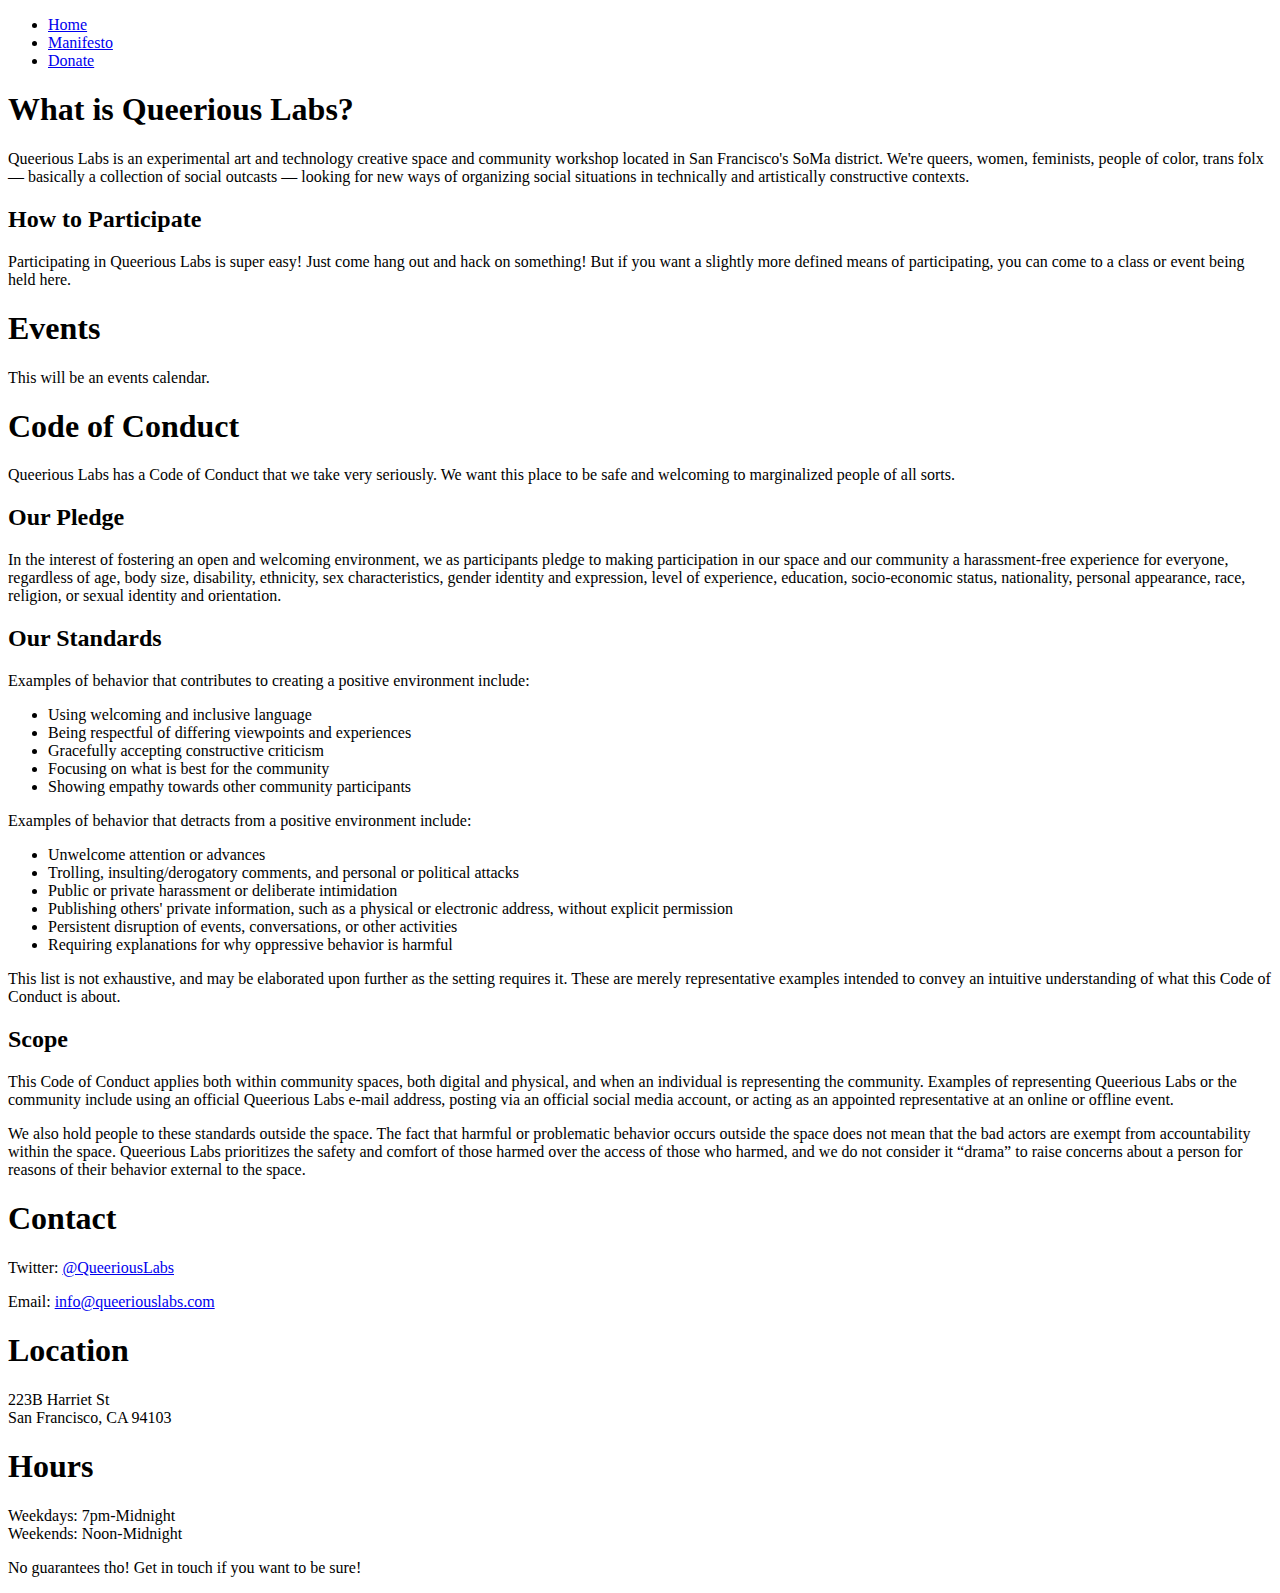
==== public/index.html @ 594483db "adds all current files" ====
<!DOCTYPE html>
<html lang="en-US" dir="ltr">
  <head>
	<meta name="generator" content="Hugo 0.52" />
    <meta chartset="utf-8">
    <link rel="icon" href="favicon.ico"/>
    <link href="https://fonts.googleapis.com/css?family=VT323" rel="stylesheet">
    
    <link rel="stylesheet" type="text/css" href="/pink_on_black.css">
    
    <title>Queerious Labs - Home</title>
  </head>
  <body>
    <nav>
      <ul>
        <li><a href="/">Home</a></li>
        <li><a href="/manifesto">Manifesto</a></li>
        <li><a href="/donate">Donate</a></li>
      </ul>
    </nav>


    <section id="description">
      
      <h1>What is Queerious Labs?</h1>
      
      <p>Queerious Labs is an experimental art and technology creative space and community workshop located in San Francisco's SoMa district. We're queers, women, feminists, people of color, trans folx — basically a collection of social outcasts — looking for new ways of organizing social situations in technically and artistically constructive contexts.</p>
      
      <h2>How to Participate</h2>
      
      <p>Participating in Queerious Labs is super easy! Just come hang out and hack on something! But if you want a slightly more defined means of participating, you can come to a class or event being held here. </p>
      
    </section>

    <section id="events">
      
      <h1>Events</h1>

      <p>This will be an events calendar.</p>

    </section>

    <section id="cocblurb">
      
      <h1>Code of Conduct</h1>
      
      <p>Queerious Labs has a Code of Conduct that we take very seriously. We want this place to be safe and welcoming to marginalized people of all sorts.</p>
      
      <h2>Our Pledge</h2>
      
      <p>In the interest of fostering an open and welcoming environment, we as participants pledge to making participation in our space and our community a harassment-free experience for everyone, regardless of age, body size, disability, ethnicity, sex characteristics, gender identity and expression, level of experience, education, socio-economic status, nationality, personal appearance, race, religion, or sexual identity and orientation.</p>
      
      <h2>Our Standards</h2>
      
      <p>Examples of behavior that contributes to creating a positive environment include:</p>
      
      <p>
          <ul>
            <li>Using welcoming and inclusive language</li>
            <li>Being respectful of differing viewpoints and experiences</li>
            <li>Gracefully accepting constructive criticism</li>
            <li>Focusing on what is best for the community</li>
            <li>Showing empathy towards other community participants</li>
          </ul>
      </p>
      
      <p>Examples of behavior that detracts from a positive environment include:</p>
      
      <p>
          <ul>
            <li>Unwelcome attention or advances</li>
            <li>Trolling, insulting/derogatory comments, and personal or political attacks</li>
            <li>Public or private harassment or deliberate intimidation</li>
            <li>Publishing others' private information, such as a physical or electronic address, without explicit permission</li>
            <li>Persistent disruption of events, conversations, or other activities</li>
            <li>Requiring explanations for why oppressive behavior is harmful</li>
          </ul>
      </p>
      
      <p>This list is not exhaustive, and may be elaborated upon further as the setting requires it. These are merely representative examples intended to convey an intuitive understanding of what this Code of Conduct is about.</p>
      
      <h2>Scope</h2>
      
      <p>This Code of Conduct applies both within community spaces, both digital and physical, and when an individual is representing the community. Examples of representing Queerious Labs or the community include using an official Queerious Labs e-mail address, posting via an official social media account, or acting as an appointed representative at an online or offline event.</p>

      <p>We also hold people to these standards outside the space. The fact that harmful or problematic behavior occurs outside the space does not mean that the bad actors are exempt from accountability within the space. Queerious Labs prioritizes the safety and comfort of those harmed over the access of those who harmed, and we do not consider it “drama” to raise concerns about a person for reasons of their behavior external to the space.</p>
        
    </section>
    
    <section id="info">
        
      <h1>Contact</h1>
      
      <p>Twitter: <a href="https://www.twitter.com/QueeriousLabs">@QueeriousLabs</a></p>
      
      <p>Email: <a href="mailto:info@queeriouslabs.com">info@queeriouslabs.com</a></p>
      
      <h1>Location</h1>
      
      <p>223B Harriet St<br/>San Francisco, CA 94103</p>
      
      <h1>Hours</h1>
      
      <p>Weekdays: 7pm-Midnight<br/>Weekends: Noon-Midnight</p>
      <p>No guarantees tho! Get in touch if you want to be sure!</p>
      
    </section>

  </body>
</html>
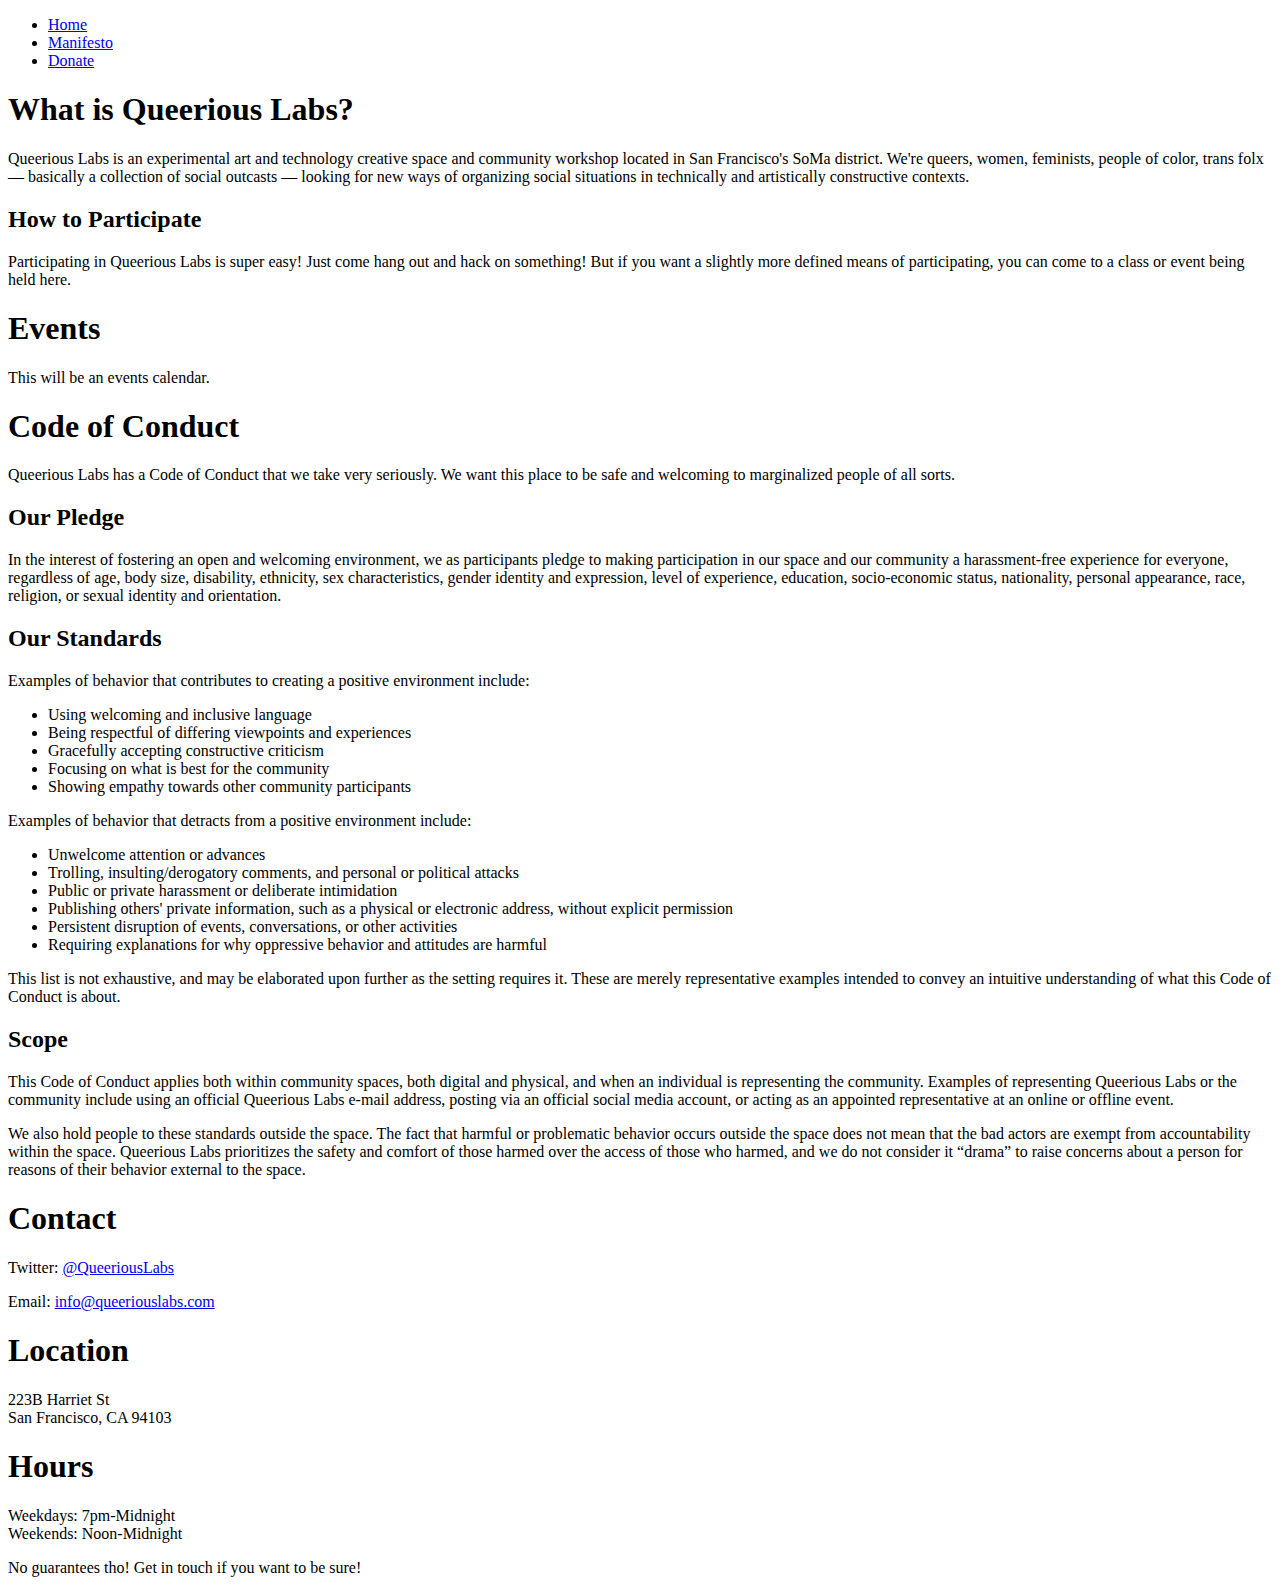
==== commit 972fcbb6: "Adds note about oppressive attitudes to the frontpage CoC" ====
--- a/public/index.html
+++ b/public/index.html
@@ -73,7 +73,7 @@
             <li>Public or private harassment or deliberate intimidation</li>
             <li>Publishing others' private information, such as a physical or electronic address, without explicit permission</li>
             <li>Persistent disruption of events, conversations, or other activities</li>
-            <li>Requiring explanations for why oppressive behavior is harmful</li>
+            <li>Requiring explanations for why oppressive behavior and attitudes are harmful</li>
           </ul>
       </p>
       
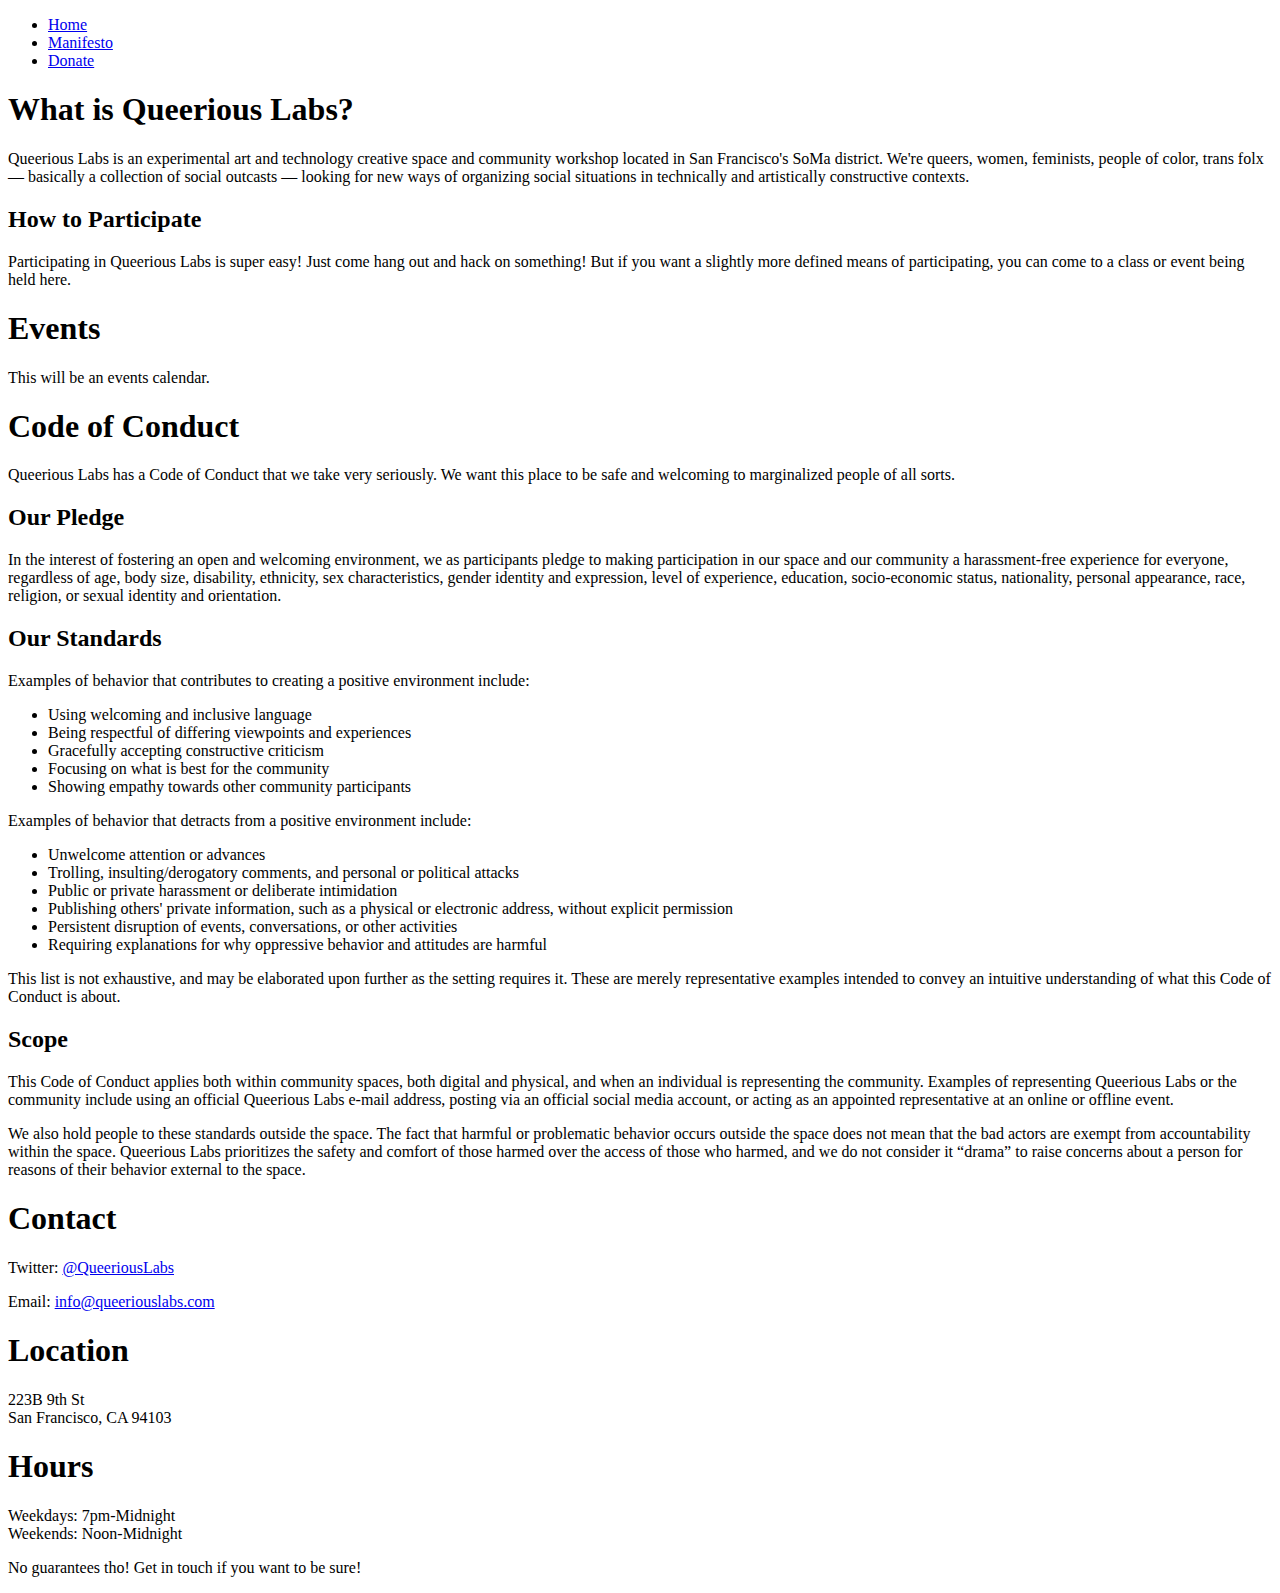
==== commit e1ddaa71: "site update Tue Apr 16 14:25:37 PDT 2019" ====
--- a/public/index.html
+++ b/public/index.html
@@ -1,7 +1,7 @@
 <!DOCTYPE html>
 <html lang="en-US" dir="ltr">
   <head>
-	<meta name="generator" content="Hugo 0.52" />
+	<meta name="generator" content="Hugo 0.55.1" />
     <meta chartset="utf-8">
     <link rel="icon" href="favicon.ico"/>
     <link href="https://fonts.googleapis.com/css?family=VT323" rel="stylesheet">
@@ -97,7 +97,7 @@
       
       <h1>Location</h1>
       
-      <p>223B Harriet St<br/>San Francisco, CA 94103</p>
+      <p>223B 9th St<br/>San Francisco, CA 94103</p>
       
       <h1>Hours</h1>
       
